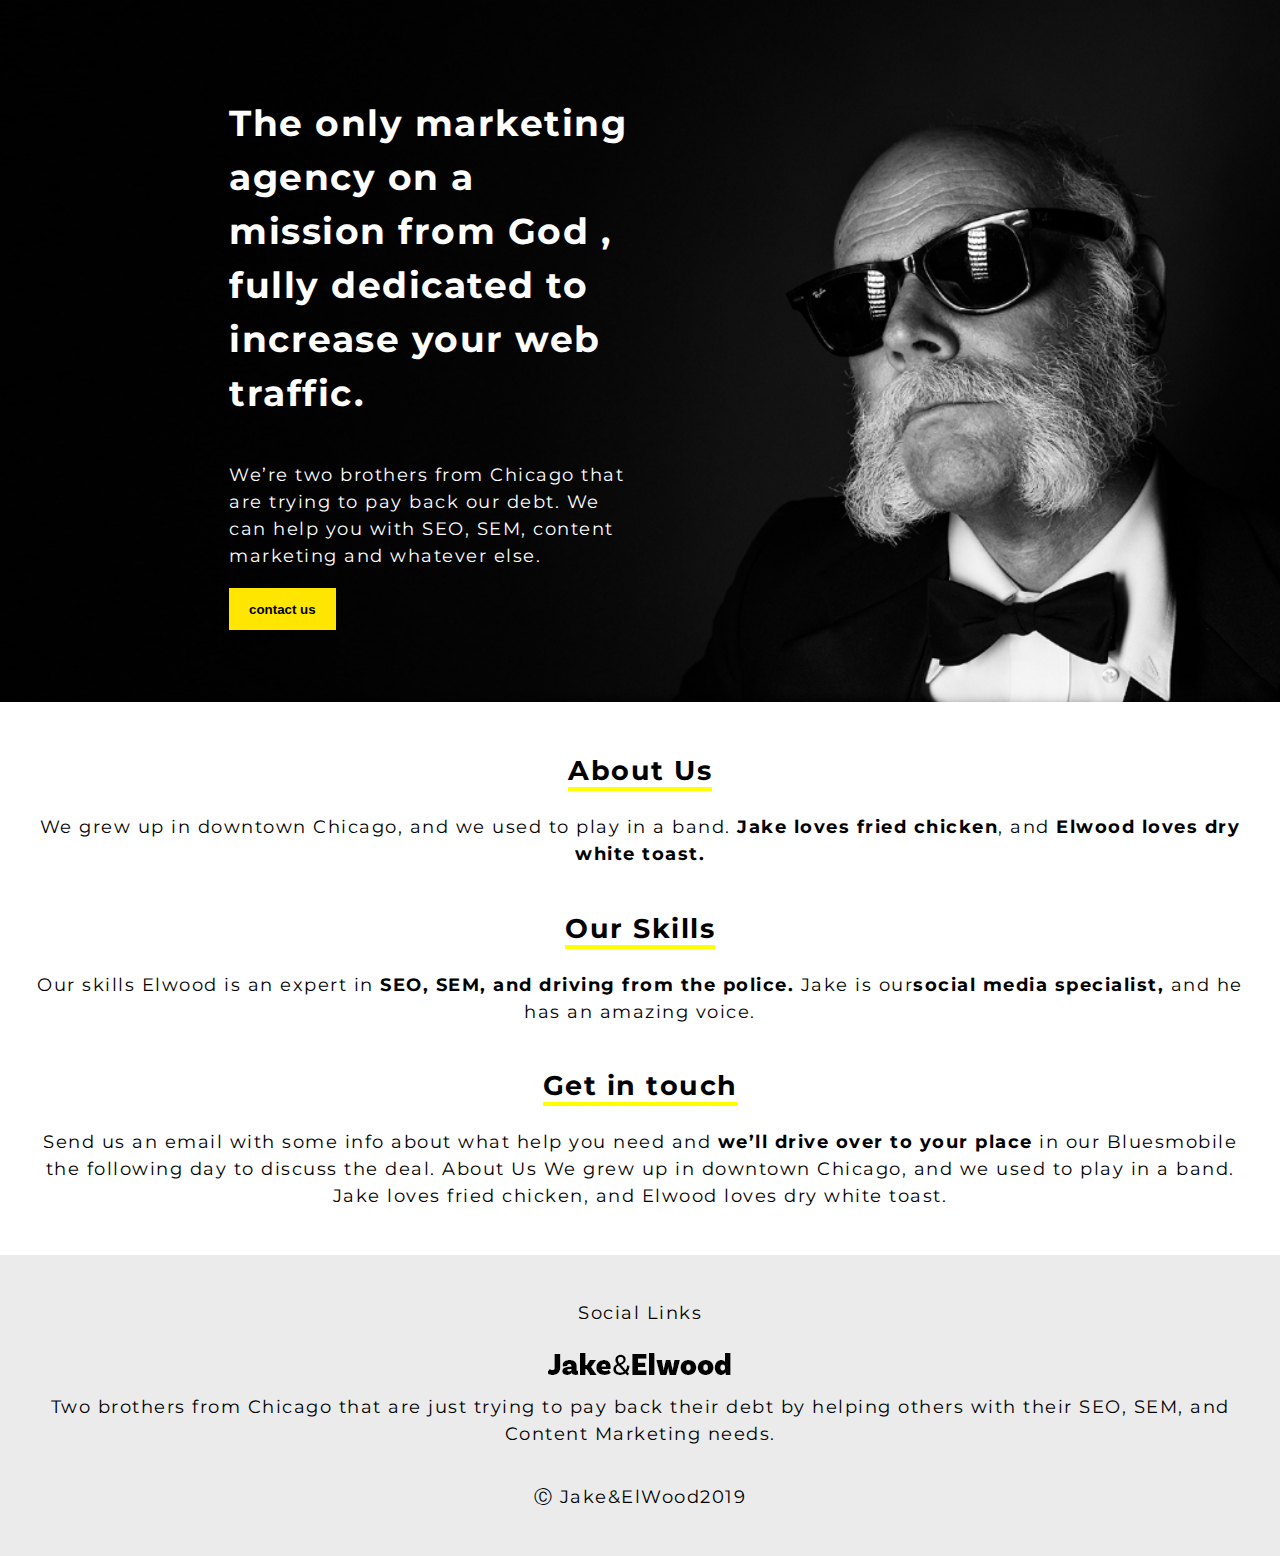
==== index.html @ 47b200e9 "-mobile design completed with css grid" ====
<!DOCTYPE html>
<html>

<head>
    <title>Jake-El-Wood</title>
    <meta name="viewport" content="width=device-width, initial-scale=1.0" />
    <link rel="preconnect" href="https://fonts.googleapis.com" />
    <link rel="preconnect" href="https://fonts.gstatic.com" crossorigin />
    <link href="https://fonts.googleapis.com/css2?family=Montserrat&display=swap" rel="stylesheet" />
    <link href="styles/style.css" rel="stylesheet" />
</head>

<body>
    <main>
        <!-- <nav>
            <img class="logo" src="img/logo.png" />
            <ul>
                 <li class="selected">home</li>
                <li>about us</li>
                <li>contact</li>
            </ul>
        </nav> !-->
        <section class="hero-section">
            <h1>
                The only marketing agency on
                <span class="yellowspan">a mission from God</span> , fully dedicated
                to increase your web traffic.
            </h1>
            <p class="main-p">
                We’re two brothers from Chicago that are trying to pay back our debt.
                We can help you with SEO, SEM, content marketing and whatever else.
            </p>
            <button class="btn btn-primary">contact us</button>
        </section>
    </main>
    <section class="section-info">
        <div>
            <h2><span class="selected">About Us</span></h2>
            <p>
                We grew up in downtown Chicago, and we used to play in a band.
                <span class="thick-text"> Jake loves fried chicken</span>, and
                <span class="thick-text">Elwood loves dry white toast.</span>
            </p>
        </div>
        <div>
            <h2><span class="selected">Our Skills</span></h2>
            <p>
                Our skills Elwood is an expert in
                <span class="thick-text">SEO, SEM, and driving from the police.</span>
                Jake is our<span class="thick-text">social media specialist,</span>
                and he has an amazing voice.
            </p>
        </div>
        <div>
            <h2><span class="selected">Get in touch</span></h2>
            <p>
                Send us an email with some info about what help you need and
                <span class="thick-text">we’ll drive over to your place </span>in our
                Bluesmobile the following day to discuss the deal. About Us We grew up
                in downtown Chicago, and we used to play in a band. Jake loves fried
                chicken, and Elwood loves dry white toast.
            </p>
        </div>
    </section>
    <footer>
        <img class="footer-second" src="img/logo.png" />
        <p class="footer-second">
            Two brothers from Chicago that are just trying to pay back their debt by
            helping others with their SEO, SEM, and Content Marketing needs.
        </p>
        <p class="footer-second">&#9400; Jake&ElWood2019</p>
        <div class="social-links">Social Links</div>
    </footer>
</body>

</html>
---- styles/style.css ----
body {
    margin: 0;
    padding: 0;
    font-family: "Montserrat", sans-serif;
    font-size: 18px;
    letter-spacing: 1.5px;
    line-height: 1.5;
}

main {
    display: grid;
    grid-template: auto auto/ auto auto;
    color: white;
    justify-content: space-around;
}

nav {
    grid-column: 1/-1;
}

main {
    background: url("../img/hero-bg.jpg");
    background-size: cover;
    background-position: center;
    background-repeat: no-repeat;
    position: relative;
}

nav>img {
    background-color: yellow;
    justify-content: flex-end;
    width: 100%;
    height: 100%;
    align-content: flex-end;
    align-self: flex-end;
}

.hero-section {
    display: grid;
    grid-template-columns: minmax(1em, 1fr) minmax(1em, 400px) minmax(1em, 1fr);
    padding: 4em 0;
}

.hero-section>* {
    grid-column: 2/-2;
}

.btn {
    border: none;
    font-weight: 700;

    padding: 1em 1.5em;
}

.btn-primary {
    background: #ffe600;
    color: #000;
    justify-self: start;
}

.section-info {
    display: grid;
    padding: 1.5em;
    grid-template: auto auto auto/auto;
    justify-content: center;
    align-content: center;
}

.section-info>* {
    align-self: center;
    text-align: center;
}

.selected {
    font-weight: 700;
    border-bottom: 4px solid yellow;
}

.thick-text {
    font-weight: bold;
}

footer {
    background-color: #ebebeb;
    padding: 1.5em;
    display: grid;
    grid-template: auto auto auto/auto;
    text-align: center;
    align-content: center;
    align-items: center
}

footer>img {
    margin-left: auto;
    margin-right: auto;
}

.social-links {
    grid-row: 1;
    padding: 1em;
}
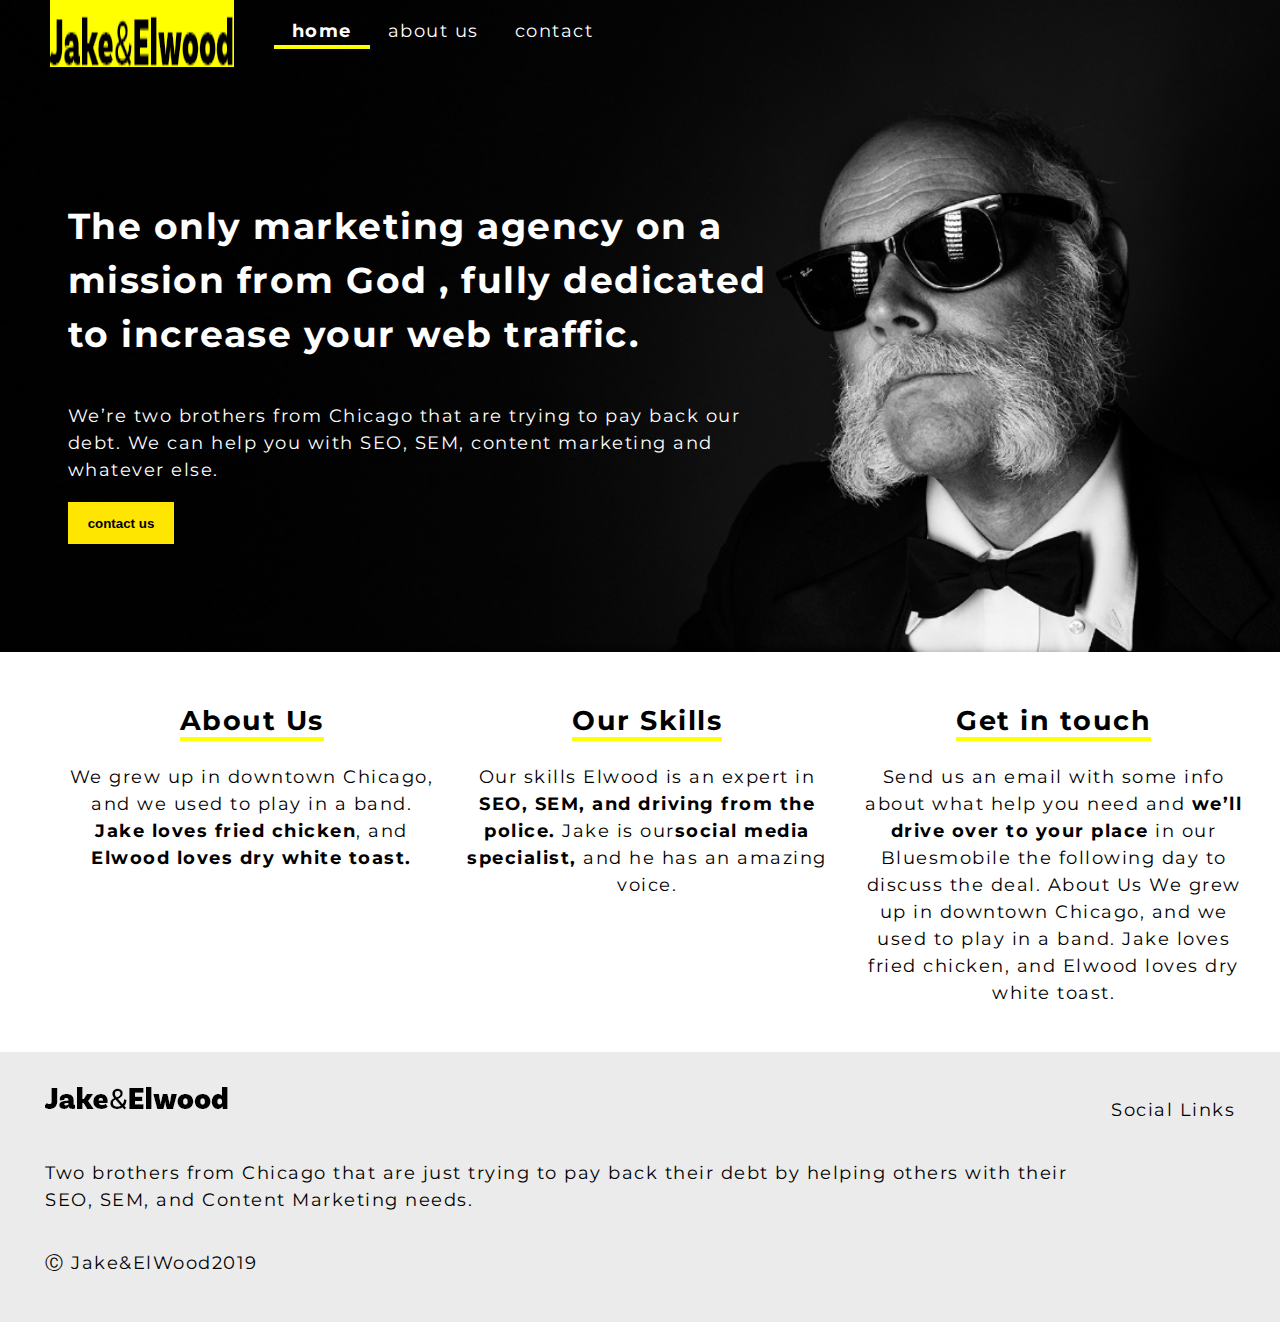
==== commit 601be84a: "-home page created for destop and tablet with menu added" ====
--- a/index.html
+++ b/index.html
@@ -12,14 +12,14 @@
 
 <body>
     <main>
-        <!-- <nav>
+        <nav>
             <img class="logo" src="img/logo.png" />
             <ul>
                  <li class="selected">home</li>
                 <li>about us</li>
                 <li>contact</li>
             </ul>
-        </nav> !-->
+        </nav>
         <section class="hero-section">
             <h1>
                 The only marketing agency on
@@ -34,7 +34,7 @@
         </section>
     </main>
     <section class="section-info">
-        <div>
+        <div class="section-info-first-child">
             <h2><span class="selected">About Us</span></h2>
             <p>
                 We grew up in downtown Chicago, and we used to play in a band.
@@ -68,7 +68,7 @@
             Two brothers from Chicago that are just trying to pay back their debt by
             helping others with their SEO, SEM, and Content Marketing needs.
         </p>
-        <p class="footer-second">&#9400; Jake&ElWood2019</p>
+        <p class="footer-second footer-copyright">&#9400; Jake&ElWood2019</p>
         <div class="social-links">Social Links</div>
     </footer>
 </body>
--- a/styles/style.css
+++ b/styles/style.css
@@ -15,7 +15,20 @@
 }
 
 nav {
+    display: flex;
     grid-column: 1/-1;
+}
+
+
+nav>img {
+    background-color: yellow;
+    justify-content: flex-end;
+    width: auto;
+}
+
+ul {
+    list-style: none;
+    display: none;
 }
 
 main {
@@ -26,14 +39,6 @@
     position: relative;
 }
 
-nav>img {
-    background-color: yellow;
-    justify-content: flex-end;
-    width: 100%;
-    height: 100%;
-    align-content: flex-end;
-    align-self: flex-end;
-}
 
 .hero-section {
     display: grid;
@@ -86,8 +91,6 @@
     display: grid;
     grid-template: auto auto auto/auto;
     text-align: center;
-    align-content: center;
-    align-items: center
 }
 
 footer>img {
@@ -98,4 +101,64 @@
 .social-links {
     grid-row: 1;
     padding: 1em;
+}
+
+@media only screen and (min-width: 600px) {
+
+    ul {
+        list-style: none;
+        display: flex;
+    }
+
+li{
+    padding: 0 1em;
+}
+    .section-info {
+        grid-template: auto/ minmax(1em, 1fr) auto auto auto;
+        align-items: flex-start;
+        column-gap: 1em;
+    }
+
+    .section-info>* {
+        align-self: flex-start;
+        /* text-align: center; */
+    }
+
+    .section-info-first-child {
+        grid-column: 2;
+    }
+
+    .hero-section {
+        grid-template-columns: 1em minmax(1em, 700px) minmax(1em, 1fr);
+        padding: 6em 0;
+    }
+
+    main {
+        background-position: bottom;
+    }
+
+    footer {
+        display: grid;
+        grid-template: auto / minmax(1em, 1fr) auto auto;
+        text-align: left;
+    }
+
+    footer>* {
+        grid-column: 2;
+    }
+
+    .social-links {
+        grid-row: 1;
+        grid-column: 3;
+        padding: 1em;
+    }
+
+    .footer-copyright {
+        grid-row: 3;
+    }
+
+    footer>img {
+        margin-left: 0;
+        margin-right: 0;
+    }
 }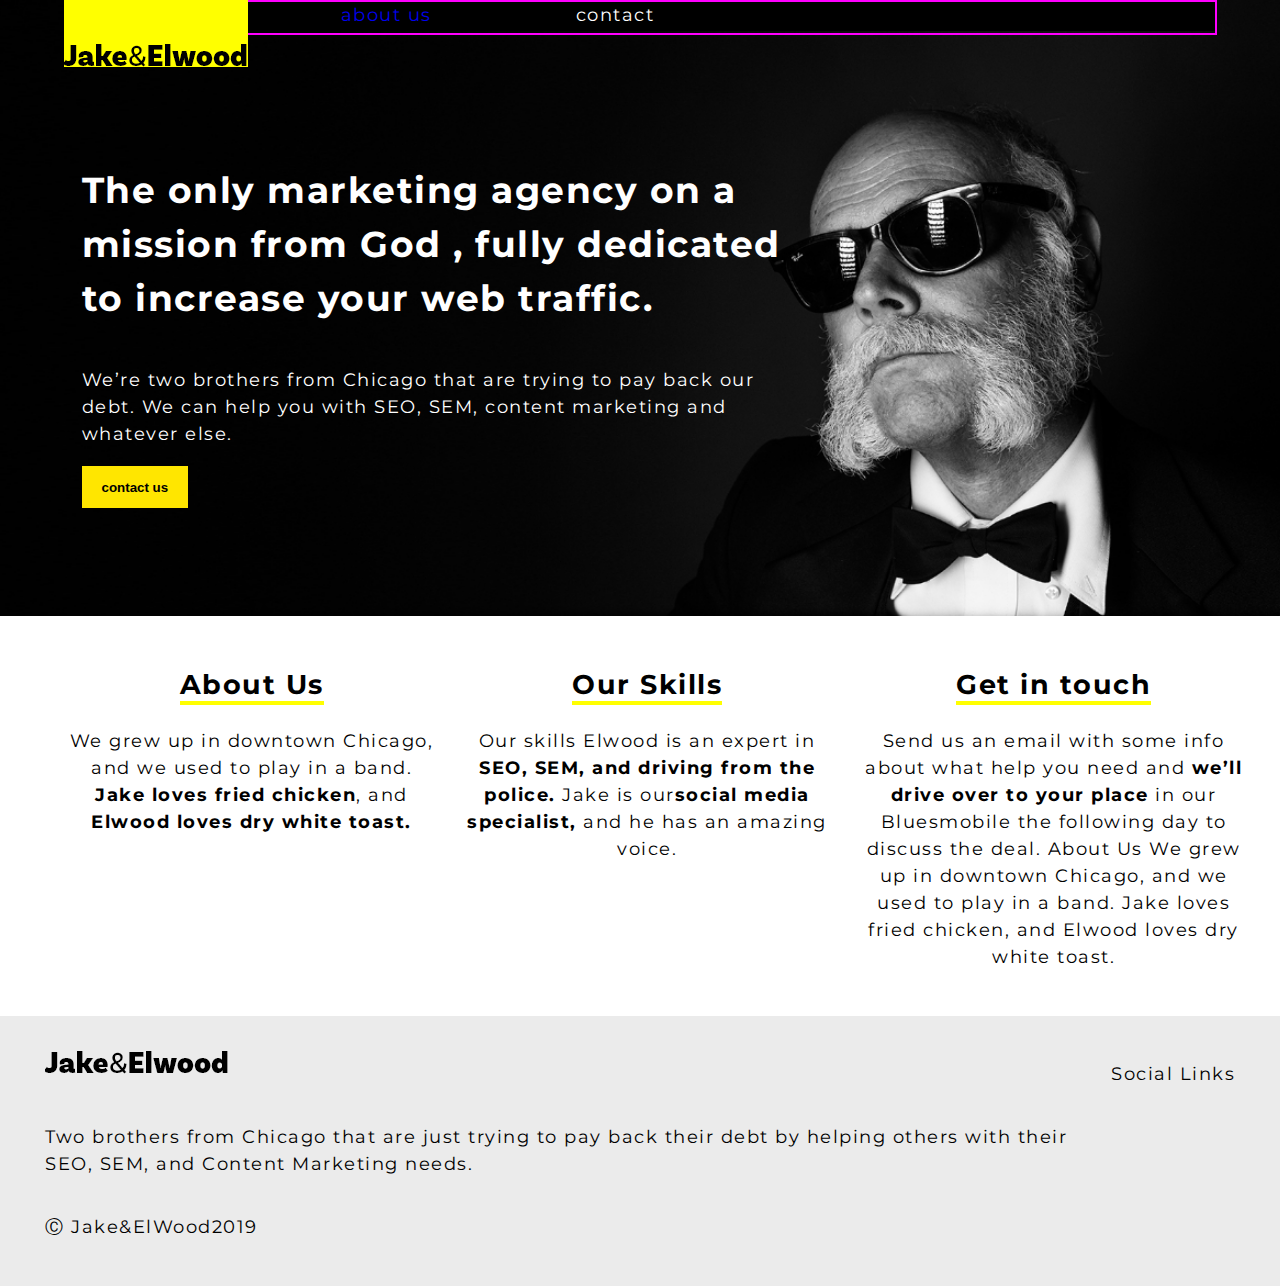
==== commit 2f85eb75: "-mobile and tablet layout added , but navigation is still a mess" ====
--- a/index.html
+++ b/index.html
@@ -15,8 +15,8 @@
         <nav>
             <img class="logo" src="img/logo.png" />
             <ul>
-                 <li class="selected">home</li>
-                <li>about us</li>
+                 <li >home</li>
+                <li><a href="about.html">about us</a></li>
                 <li>contact</li>
             </ul>
         </nav>
--- a/styles/style.css
+++ b/styles/style.css
@@ -15,20 +15,27 @@
 }
 
 nav {
-    display: flex;
+    /* display: flex; */
     grid-column: 1/-1;
+    background-color: black;
 }
-
 
 nav>img {
     background-color: yellow;
     justify-content: flex-end;
     width: auto;
+    position: absolute;
+    /* top: 50px; */
+    padding-top: 2em;
 }
 
 ul {
     list-style: none;
-    display: none;
+    /* display: none; */
+    margin: 0;
+    padding: 0;
+    border: 2px solid magenta;
+    height: 100%;
 }
 
 main {
@@ -39,6 +46,9 @@
     position: relative;
 }
 
+a {
+    text-decoration: none;
+}
 
 .hero-section {
     display: grid;
@@ -76,6 +86,14 @@
     text-align: center;
 }
 
+.single-section {
+    display: grid;
+    grid-template: auto/auto;
+    justify-content: center;
+    text-align: center;
+    padding: 1em;
+}
+
 .selected {
     font-weight: 700;
     border-bottom: 4px solid yellow;
@@ -85,6 +103,23 @@
     font-weight: bold;
 }
 
+.main-about {
+    padding: 1em;
+    display: grid;
+    grid-template: auto auto auto/auto;
+}
+
+.box-image {
+    width: 95%;
+    height: auto;
+    box-shadow: 5px 5px black, 10px 10px yellow;
+}
+
+.main-about-heading{
+    font-weight: bold;
+    box-shadow: inset -0px -0.5em yellow;
+
+}
 footer {
     background-color: #ebebeb;
     padding: 1.5em;
@@ -104,15 +139,15 @@
 }
 
 @media only screen and (min-width: 600px) {
-
     ul {
         list-style: none;
         display: flex;
     }
 
-li{
-    padding: 0 1em;
-}
+    li {
+        padding: 0 4em;
+    }
+
     .section-info {
         grid-template: auto/ minmax(1em, 1fr) auto auto auto;
         align-items: flex-start;
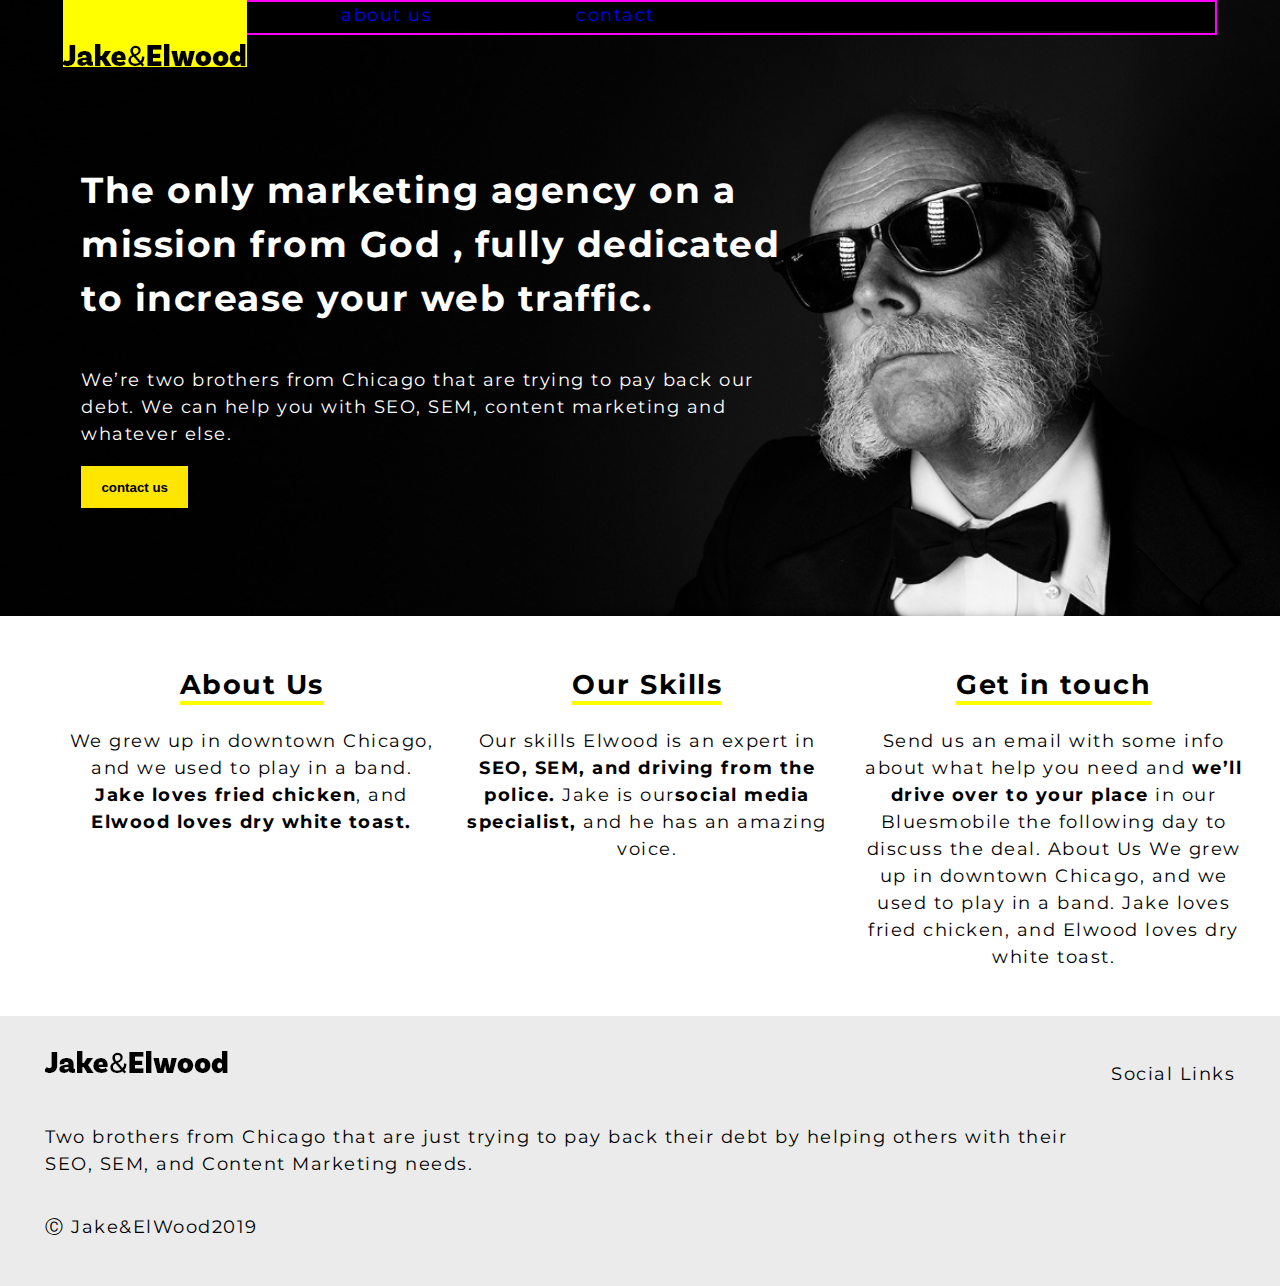
==== commit 835a5313: "-mobile design done for the contact" ====
--- a/index.html
+++ b/index.html
@@ -15,9 +15,9 @@
         <nav>
             <img class="logo" src="img/logo.png" />
             <ul>
-                 <li >home</li>
+                <li><a class="selected" href="index.html">home</a></li>
                 <li><a href="about.html">about us</a></li>
-                <li>contact</li>
+                <li><a href="contact.html">contact</a></li>
             </ul>
         </nav>
         <section class="hero-section">
--- a/styles/style.css
+++ b/styles/style.css
@@ -112,14 +112,15 @@
 .box-image {
     width: 95%;
     height: auto;
-    box-shadow: 5px 5px black, 10px 10px yellow;
-}
-
-.main-about-heading{
+    box-shadow: 5px 5px black, 13px 13px yellow;
+}
+
+.main-about-heading {
     font-weight: bold;
     box-shadow: inset -0px -0.5em yellow;
 
 }
+
 footer {
     background-color: #ebebeb;
     padding: 1.5em;
@@ -136,6 +137,20 @@
 .social-links {
     grid-row: 1;
     padding: 1em;
+}
+
+form {
+    display: grid;
+    grid-template-rows: repeat(6, auto);
+    row-gap: 0.75em;
+}
+input{
+    padding: 0.75em 0;
+}
+
+.btn-send{
+    background-color: yellow;
+    align-self: end;
 }
 
 @media only screen and (min-width: 600px) {
@@ -192,8 +207,47 @@
         grid-row: 3;
     }
 
+    .main-about-heading {
+        font-size: 3rem;
+        font-weight: bolder;
+    }
+
     footer>img {
         margin-left: 0;
         margin-right: 0;
     }
+
+    .single-section {
+        padding: 2em;
+    }
+
+    .single-section-child {
+        width: 50%;
+        margin: auto;
+    }
+
+    .box-image {
+        width: auto;
+        height: auto;
+        grid-column: 2;
+        box-shadow: 5px 5px black, 10px 10px yellow;
+    }
+
+
+    .main-about {
+        display: grid;
+        grid-template: auto auto/minmax(1em, 1fr)auto auto;
+        column-gap: 2rem;
+        align-items: flex-start;
+        justify-content: start;
+        align-content: flex-start;
+    }
+
+
+
+    .second-row-about {
+        grid-column: 3;
+    }
+
+
 }